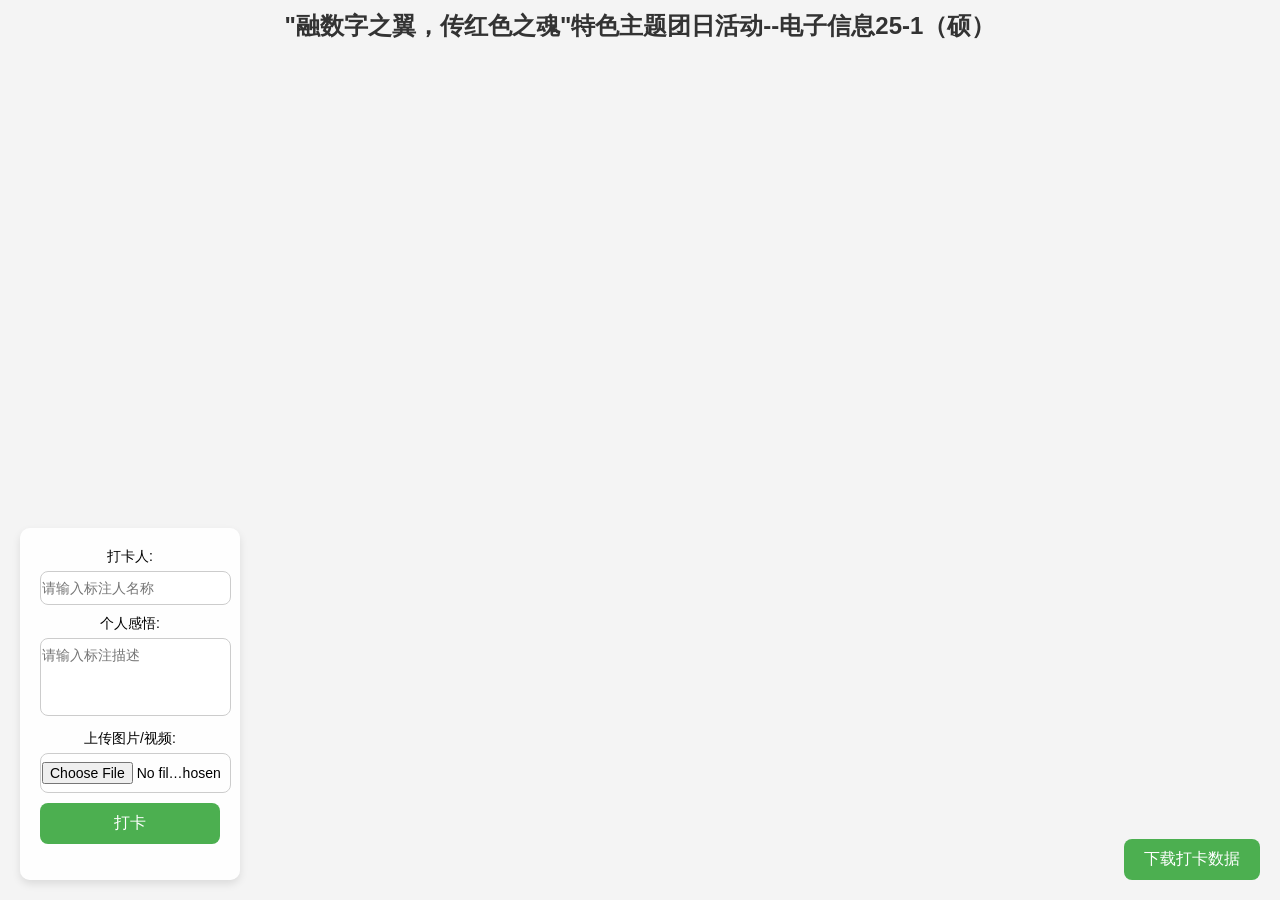
==== index.html @ 76b4589d "Add files via upload" ====
<!DOCTYPE html>
<html lang="en">
<head>
    <meta charset="UTF-8">
    <meta name="viewport" content="width=device-width, initial-scale=1.0">
    <title>"融数字之翼，传红色之魂"特色主题团日活动--电子信息25-1（硕）</title>
    <style>
        /* 页面样式 */
        body {
            font-family: 'Arial', sans-serif;
            margin: 0;
            padding: 0;
            background-color: #f4f4f4;
            text-align: center;
        }

        h1 {
            font-size: 24px;
            color: #333;
            margin-top: 10px;
            margin-bottom: 20px;
            font-weight: 600;
        }

        #container {
            width: 100%;
            height: 700px;
        }

        /* 固定位置的左下角输入框 */
        .input-container-fixed {
            position: fixed;
            left: 20px;
            bottom: 20px;
            background-color: rgba(255, 255, 255, 0.9);
            padding: 20px;
            border-radius: 10px;
            box-shadow: 0 4px 8px rgba(0, 0, 0, 0.1);
            width: 180px;
            max-width: 100%;
        }

        .input-container-fixed .input-row {
            margin-bottom: 5px; /* 缩小每个框之间的间距 */
        }

        .input-container-fixed label {
            display: block;
            font-size: 14px;
            margin-bottom: 5px;
        }

        .input-container-fixed input,
        .input-container-fixed textarea {
            width: 100%;
            padding: 8px;
            padding-left: 1px; /* 调整左边距 */
            margin-left: 0; /* 确保没有外边距 */
            font-size: 14px;
            margin-bottom: 5px; /* 减少底部空白 */
            border-radius: 8px;
            border: 1px solid #ccc;
        }

        .input-container-fixed textarea {
            height: 60px;
            resize: none;
        }

        .input-container-fixed button {
            padding: 10px;
            background-color: #4CAF50;
            color: white;
            border: none;
            font-size: 16px;
            border-radius: 8px;
            cursor: pointer;
            width: 100%;
        }

        .input-container-fixed button:hover {
            background-color: #45a049;
        }

        #message {
            color: green;
            font-weight: bold;
            margin-top: 10px;
        }

        /* 上传图片/视频的显示样式 */
        #uploadedMediaContainer {
            margin-top: 10px; /* 缩小上传框与下方元素的间距 */
            max-width: 100%;
        }

        #uploadedMediaContainer img,
        #uploadedMediaContainer video {
            width: 100%;
            max-height: 200px;
            object-fit: contain;
            margin: 10px 0;
        }

        /* 右下角的下载按钮 */
        .download-button-container {
            position: fixed;
            right: 20px;
            bottom: 20px;
        }

        .download-button-container button {
            padding: 10px 20px;
            background-color: #4CAF50;
            color: white;
            border: none;
            font-size: 16px;
            cursor: pointer;
            border-radius: 8px;
        }

        .download-button-container button:hover {
            background-color: #45a049;
        }

    </style>
    <script src="https://webapi.amap.com/maps?v=1.4.15&key=YOUR_AMAP_KEY"></script> <!-- 替换为你的高德API Key -->
</head>
<body>
    <h1>"融数字之翼，传红色之魂"特色主题团日活动--电子信息25-1（硕）</h1>
    <div id="container"></div>

    <!-- 固定在左下角的标注输入框 -->
    <div class="input-container-fixed">
        <div class="input-row">
            <label for="markerName">打卡人:</label>
            <input type="text" id="markerName" placeholder="请输入标注人名称" required>
        </div>

        <div class="input-row">
            <label for="markerDescription">个人感悟:</label>
            <textarea id="markerDescription" placeholder="请输入标注描述" required></textarea>
        </div>

        <div class="input-row">
            <label for="uploadMedia">上传图片/视频:</label>
            <input type="file" id="uploadMedia" accept="image/*,video/*" onchange="previewMedia()" />
        </div>

        <button onclick="addMarker()">打卡</button>
        <p id="message"></p>

        <!-- 显示上传的图片/视频 -->
        <div id="uploadedMediaContainer"></div>
    </div>

    <!-- 右下角下载标注数据按钮 -->
    <div class="download-button-container">
        <button onclick="downloadMarkers()">下载打卡数据</button>
    </div>

    <script src="map.js"></script>
    <script>
        // 预览上传的媒体文件
        function previewMedia() {
            const file = document.getElementById('uploadMedia').files[0];
            const container = document.getElementById('uploadedMediaContainer');
            container.innerHTML = '';  // 清除之前的媒体文件

            if (file) {
                const mediaElement = file.type.startsWith('image') ? document.createElement('img') : document.createElement('video');
                mediaElement.src = URL.createObjectURL(file);
                mediaElement.controls = true;
                container.appendChild(mediaElement);
            }
        }
    </script>
</body>
</html>
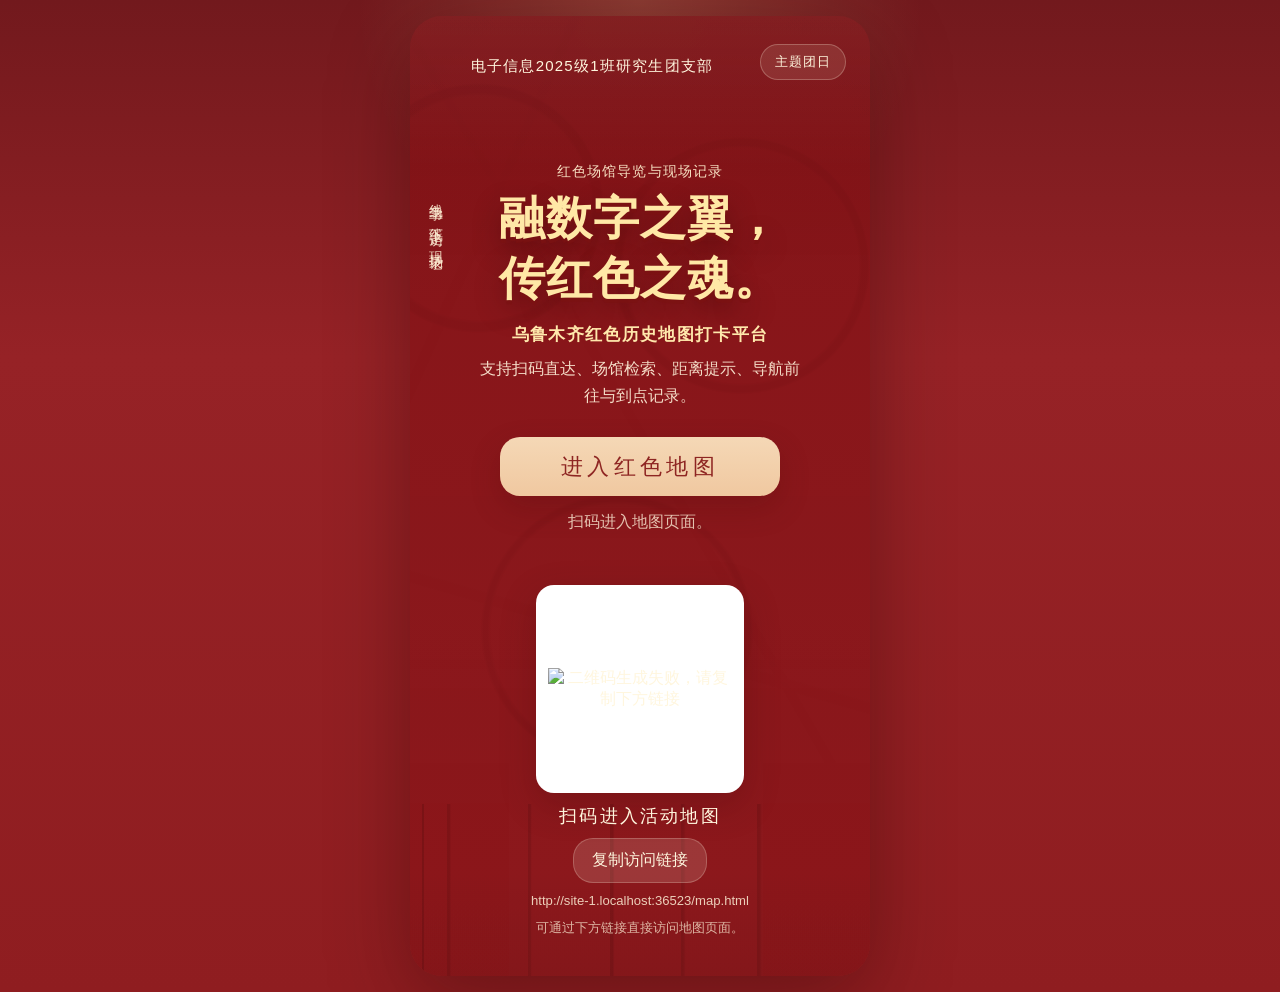
==== commit 3bd0a2d1: "Add files via upload" ====
--- a/index.html
+++ b/index.html
@@ -1,179 +1,108 @@
-<!DOCTYPE html>
-<html lang="en">
-<head>
-    <meta charset="UTF-8">
-    <meta name="viewport" content="width=device-width, initial-scale=1.0">
-    <title>"融数字之翼，传红色之魂"特色主题团日活动--电子信息25-1（硕）</title>
-    <style>
-        /* 页面样式 */
-        body {
-            font-family: 'Arial', sans-serif;
-            margin: 0;
-            padding: 0;
-            background-color: #f4f4f4;
-            text-align: center;
-        }
-
-        h1 {
-            font-size: 24px;
-            color: #333;
-            margin-top: 10px;
-            margin-bottom: 20px;
-            font-weight: 600;
-        }
-
-        #container {
-            width: 100%;
-            height: 700px;
-        }
-
-        /* 固定位置的左下角输入框 */
-        .input-container-fixed {
-            position: fixed;
-            left: 20px;
-            bottom: 20px;
-            background-color: rgba(255, 255, 255, 0.9);
-            padding: 20px;
-            border-radius: 10px;
-            box-shadow: 0 4px 8px rgba(0, 0, 0, 0.1);
-            width: 180px;
-            max-width: 100%;
-        }
-
-        .input-container-fixed .input-row {
-            margin-bottom: 5px; /* 缩小每个框之间的间距 */
-        }
-
-        .input-container-fixed label {
-            display: block;
-            font-size: 14px;
-            margin-bottom: 5px;
-        }
-
-        .input-container-fixed input,
-        .input-container-fixed textarea {
-            width: 100%;
-            padding: 8px;
-            padding-left: 1px; /* 调整左边距 */
-            margin-left: 0; /* 确保没有外边距 */
-            font-size: 14px;
-            margin-bottom: 5px; /* 减少底部空白 */
-            border-radius: 8px;
-            border: 1px solid #ccc;
-        }
-
-        .input-container-fixed textarea {
-            height: 60px;
-            resize: none;
-        }
-
-        .input-container-fixed button {
-            padding: 10px;
-            background-color: #4CAF50;
-            color: white;
-            border: none;
-            font-size: 16px;
-            border-radius: 8px;
-            cursor: pointer;
-            width: 100%;
-        }
-
-        .input-container-fixed button:hover {
-            background-color: #45a049;
-        }
-
-        #message {
-            color: green;
-            font-weight: bold;
-            margin-top: 10px;
-        }
-
-        /* 上传图片/视频的显示样式 */
-        #uploadedMediaContainer {
-            margin-top: 10px; /* 缩小上传框与下方元素的间距 */
-            max-width: 100%;
-        }
-
-        #uploadedMediaContainer img,
-        #uploadedMediaContainer video {
-            width: 100%;
-            max-height: 200px;
-            object-fit: contain;
-            margin: 10px 0;
-        }
-
-        /* 右下角的下载按钮 */
-        .download-button-container {
-            position: fixed;
-            right: 20px;
-            bottom: 20px;
-        }
-
-        .download-button-container button {
-            padding: 10px 20px;
-            background-color: #4CAF50;
-            color: white;
-            border: none;
-            font-size: 16px;
-            cursor: pointer;
-            border-radius: 8px;
-        }
-
-        .download-button-container button:hover {
-            background-color: #45a049;
-        }
-
-    </style>
-    <script src="https://webapi.amap.com/maps?v=1.4.15&key=YOUR_AMAP_KEY"></script> <!-- 替换为你的高德API Key -->
-</head>
-<body>
-    <h1>"融数字之翼，传红色之魂"特色主题团日活动--电子信息25-1（硕）</h1>
-    <div id="container"></div>
-
-    <!-- 固定在左下角的标注输入框 -->
-    <div class="input-container-fixed">
-        <div class="input-row">
-            <label for="markerName">打卡人:</label>
-            <input type="text" id="markerName" placeholder="请输入标注人名称" required>
-        </div>
-
-        <div class="input-row">
-            <label for="markerDescription">个人感悟:</label>
-            <textarea id="markerDescription" placeholder="请输入标注描述" required></textarea>
-        </div>
-
-        <div class="input-row">
-            <label for="uploadMedia">上传图片/视频:</label>
-            <input type="file" id="uploadMedia" accept="image/*,video/*" onchange="previewMedia()" />
-        </div>
-
-        <button onclick="addMarker()">打卡</button>
-        <p id="message"></p>
-
-        <!-- 显示上传的图片/视频 -->
-        <div id="uploadedMediaContainer"></div>
-    </div>
-
-    <!-- 右下角下载标注数据按钮 -->
-    <div class="download-button-container">
-        <button onclick="downloadMarkers()">下载打卡数据</button>
-    </div>
-
-    <script src="map.js"></script>
-    <script>
-        // 预览上传的媒体文件
-        function previewMedia() {
-            const file = document.getElementById('uploadMedia').files[0];
-            const container = document.getElementById('uploadedMediaContainer');
-            container.innerHTML = '';  // 清除之前的媒体文件
-
-            if (file) {
-                const mediaElement = file.type.startsWith('image') ? document.createElement('img') : document.createElement('video');
-                mediaElement.src = URL.createObjectURL(file);
-                mediaElement.controls = true;
-                container.appendChild(mediaElement);
-            }
-        }
-    </script>
-</body>
-</html>
+<!DOCTYPE html>
+<html lang="zh-CN">
+<head>
+    <meta charset="UTF-8">
+    <meta name="viewport" content="width=device-width, initial-scale=1.0, viewport-fit=cover">
+    <title>乌鲁木齐红色历史地图打卡平台</title>
+    <link rel="stylesheet" href="static/style.css">
+</head>
+<body class="cover-page">
+    <main class="poster-shell">
+        <div class="poster-map-lines" aria-hidden="true"></div>
+        <div class="poster-cityline" aria-hidden="true"></div>
+        <p class="poster-topline">电子信息2025级1班研究生团支部</p>
+        <p class="poster-side-copy">线上学习 · 线下走访 · 现场记录</p>
+        <div class="poster-badge">主题团日</div>
+
+        <section class="poster-hero">
+            <p class="poster-kicker">红色场馆导览与现场记录</p>
+            <h1 class="poster-title poster-title-slogan">
+                <span>融数字之翼，</span>
+                <span>传红色之魂。</span>
+            </h1>
+            <p class="poster-subtitle">
+                <span class="poster-subtitle-lead">乌鲁木齐红色历史地图打卡平台</span>
+                <span>支持扫码直达、场馆检索、距离提示、导航前往与到点记录。</span>
+            </p>
+            <a id="enterMapButton" class="poster-cta" href="map.html">进入红色地图</a>
+            <p id="posterDeployHint" class="poster-hint">扫码进入地图页面。</p>
+        </section>
+
+        <section class="qr-card">
+            <div class="qr-frame">
+                <img id="qrImage" alt="地图访问二维码">
+                <p id="qrPlaceholder" class="qr-placeholder" hidden>部署到公网地址后自动生成二维码</p>
+            </div>
+            <p class="qr-caption">扫码进入活动地图</p>
+            <button id="copyLinkButton" class="secondary-button" type="button">复制访问链接</button>
+            <p id="posterUrl" class="poster-url"></p>
+            <p class="qr-note">可通过下方链接直接访问地图页面。</p>
+        </section>
+    </main>
+
+    <script src="config.js?v=20260507-uploadmock"></script>
+    <script>
+        (function () {
+            const appConfig = window.RED_MAP_CONFIG || {};
+            const deployment = appConfig.deployment || {};
+            const qrApiTemplate = appConfig.qrApiTemplate || "https://api.qrserver.com/v1/create-qr-code/?size=280x280&data={url}";
+
+            const posterHint = document.getElementById("posterDeployHint");
+            const qrImage = document.getElementById("qrImage");
+            const qrPlaceholder = document.getElementById("qrPlaceholder");
+            const enterButton = document.getElementById("enterMapButton");
+            const posterUrl = document.getElementById("posterUrl");
+            const copyLinkButton = document.getElementById("copyLinkButton");
+            const qrCaption = document.querySelector(".qr-caption");
+            const qrNote = document.querySelector(".qr-note");
+
+            const baseUrl = deployment.forceBaseUrl
+                ? deployment.forceBaseUrl.replace(/\/+$/, "") + "/"
+                : new URL("./", window.location.href).toString();
+            const mapUrl = new URL("map.html", baseUrl).toString();
+            const isLocalPreview = window.location.protocol === "file:";
+            const canSharePublicUrl = Boolean(deployment.forceBaseUrl) || !isLocalPreview;
+
+            enterButton.href = canSharePublicUrl ? mapUrl : "map.html";
+
+            if (canSharePublicUrl) {
+                posterUrl.hidden = false;
+                posterUrl.textContent = mapUrl;
+                copyLinkButton.hidden = false;
+                qrImage.hidden = false;
+                qrPlaceholder.hidden = true;
+                qrImage.src = qrApiTemplate.replace("{url}", encodeURIComponent(mapUrl));
+                qrCaption.textContent = "扫码进入活动地图";
+                qrNote.textContent = "可通过下方链接直接访问地图页面。";
+                posterHint.textContent = "扫码进入地图页面。";
+            } else {
+                posterUrl.hidden = true;
+                posterUrl.textContent = "";
+                copyLinkButton.hidden = true;
+                qrImage.hidden = true;
+                qrImage.removeAttribute("src");
+                qrPlaceholder.hidden = false;
+                qrCaption.textContent = "部署后可扫码访问";
+                qrNote.textContent = "当前为本地预览，部署到公网地址后会自动生成访问链接。";
+                posterHint.textContent = "当前为本地预览，请部署后生成扫码链接。";
+            }
+
+            qrImage.addEventListener("error", function () {
+                qrImage.alt = "二维码生成失败，请复制下方链接";
+            });
+
+            copyLinkButton.addEventListener("click", async function () {
+                try {
+                    await navigator.clipboard.writeText(mapUrl);
+                    copyLinkButton.textContent = "链接已复制";
+                    window.setTimeout(function () {
+                        copyLinkButton.textContent = "复制访问链接";
+                    }, 2200);
+                } catch (error) {
+                    window.prompt("复制活动链接", mapUrl);
+                }
+            });
+        }());
+    </script>
+</body>
+</html>
--- a/static/style.css
+++ b/static/style.css
@@ -0,0 +1,1339 @@
+:root {
+    --red-950: #4f0d0d;
+    --red-900: #6b1214;
+    --red-800: #8e1d21;
+    --red-700: #b52a2f;
+    --red-500: #dd6a5f;
+    --gold-300: #f0c76f;
+    --gold-100: #fae8b2;
+    --paper: #fff6ef;
+    --ink: #281313;
+    --muted: #6f5252;
+    --line: rgba(255, 255, 255, 0.14);
+    --card-shadow: 0 18px 45px rgba(72, 19, 19, 0.22);
+    --surface-shadow: 0 28px 55px rgba(106, 24, 24, 0.16);
+    --app-max-width: 1460px;
+}
+
+* {
+    box-sizing: border-box;
+}
+
+html,
+body {
+    margin: 0;
+    min-height: 100%;
+}
+
+body {
+    font-family: "Microsoft YaHei", "PingFang SC", "Noto Sans SC", sans-serif;
+    color: var(--ink);
+    background: #f7efe8;
+}
+
+button,
+input,
+textarea {
+    font: inherit;
+}
+
+button {
+    cursor: pointer;
+}
+
+a {
+    color: inherit;
+    text-decoration: none;
+}
+
+.cover-page {
+    display: flex;
+    justify-content: center;
+    padding: 16px;
+    background:
+        radial-gradient(circle at top, rgba(255, 214, 149, 0.18), transparent 24%),
+        linear-gradient(180deg, #72191d 0%, #962226 36%, #8f1d20 100%);
+}
+
+.poster-shell {
+    position: relative;
+    width: min(100%, 460px);
+    min-height: calc(100vh - 32px);
+    padding: 38px 26px 30px;
+    overflow: hidden;
+    border-radius: 32px;
+    background:
+        linear-gradient(180deg, rgba(255, 255, 255, 0.05), transparent 16%),
+        linear-gradient(180deg, rgba(0, 0, 0, 0.08), transparent 30%),
+        linear-gradient(180deg, rgba(133, 20, 24, 0.96), rgba(141, 25, 29, 0.98));
+    box-shadow: 0 24px 80px rgba(39, 6, 7, 0.34);
+    color: #fff6de;
+}
+
+.poster-map-lines,
+.poster-map-lines::before,
+.poster-map-lines::after {
+    position: absolute;
+    inset: 0;
+    content: "";
+    background-repeat: no-repeat;
+    opacity: 0.16;
+}
+
+.poster-map-lines {
+    background-image:
+        radial-gradient(circle at 15% 20%, transparent 0 13%, rgba(70, 6, 6, 0.42) 13.4% 14.2%, transparent 14.5%),
+        radial-gradient(circle at 72% 26%, transparent 0 15%, rgba(70, 6, 6, 0.42) 15.4% 16.1%, transparent 16.4%),
+        radial-gradient(circle at 45% 64%, transparent 0 19%, rgba(70, 6, 6, 0.42) 19.5% 20.1%, transparent 20.5%);
+}
+
+.poster-map-lines::before {
+    background-image:
+        linear-gradient(114deg, transparent 0 18%, rgba(71, 13, 13, 0.42) 18.5% 19%, transparent 19.5% 100%),
+        linear-gradient(60deg, transparent 0 53%, rgba(71, 13, 13, 0.35) 53.3% 53.8%, transparent 54.2% 100%);
+}
+
+.poster-map-lines::after {
+    background-image:
+        linear-gradient(180deg, transparent 0 67%, rgba(85, 16, 16, 0.32) 67.3% 67.7%, transparent 68.1% 100%),
+        linear-gradient(16deg, transparent 0 36%, rgba(85, 16, 16, 0.26) 36.3% 36.7%, transparent 37.2% 100%);
+}
+
+.poster-cityline {
+    position: absolute;
+    right: -24px;
+    bottom: -8px;
+    left: -24px;
+    height: 180px;
+    background:
+        linear-gradient(0deg, rgba(52, 11, 11, 0.14), transparent 62%),
+        linear-gradient(90deg,
+            transparent 0 7%,
+            rgba(75, 11, 11, 0.34) 7% 7.4%,
+            transparent 7.5% 12%,
+            rgba(75, 11, 11, 0.28) 12% 12.5%,
+            transparent 12.8% 28%,
+            rgba(75, 11, 11, 0.28) 28% 28.4%,
+            transparent 28.7% 44%,
+            rgba(75, 11, 11, 0.32) 44% 44.6%,
+            transparent 45% 58%,
+            rgba(75, 11, 11, 0.28) 58% 58.5%,
+            transparent 59% 73%,
+            rgba(75, 11, 11, 0.3) 73% 73.5%,
+            transparent 74% 100%);
+    opacity: 0.75;
+}
+
+.poster-topline,
+.poster-side-copy,
+.poster-kicker,
+.poster-subtitle,
+.qr-caption,
+.qr-note,
+.poster-url {
+    position: relative;
+    z-index: 1;
+}
+
+.poster-topline {
+    margin: 0 96px 0 0;
+    max-width: none;
+    font-size: 0.94rem;
+    letter-spacing: 0.08em;
+    line-height: 1.6;
+    text-align: center;
+}
+
+.poster-side-copy {
+    position: absolute;
+    top: 176px;
+    left: 16px;
+    margin: 0;
+    writing-mode: vertical-rl;
+    font-size: 0.9rem;
+    letter-spacing: 0.12em;
+    color: rgba(255, 241, 213, 0.84);
+}
+
+.poster-badge {
+    position: absolute;
+    top: 28px;
+    right: 24px;
+    z-index: 1;
+    padding: 8px 14px;
+    border: 1px solid rgba(255, 247, 221, 0.25);
+    border-radius: 999px;
+    background: rgba(255, 243, 216, 0.1);
+    font-size: 0.82rem;
+    letter-spacing: 0.08em;
+}
+
+.poster-hero {
+    position: relative;
+    z-index: 1;
+    display: grid;
+    justify-items: center;
+    width: min(100%, 340px);
+    min-height: auto;
+    margin: 0 auto;
+    padding: 84px 0 20px;
+    text-align: center;
+}
+
+.poster-kicker {
+    margin: 0 0 14px;
+    font-size: 0.9rem;
+    color: rgba(255, 239, 206, 0.92);
+    letter-spacing: 0.08em;
+}
+
+.poster-title {
+    display: flex;
+    gap: 6px;
+    margin: 0;
+    align-items: flex-end;
+    color: #ffe8a6;
+    font-size: clamp(3.6rem, 14vw, 5.8rem);
+    line-height: 0.94;
+    text-shadow:
+        0 4px 0 rgba(123, 18, 18, 0.72),
+        0 12px 28px rgba(46, 5, 5, 0.4);
+}
+
+.poster-title-slogan {
+    flex-direction: column;
+    align-items: center;
+    gap: 12px;
+    font-size: clamp(2.2rem, 8.6vw, 2.85rem);
+    line-height: 1.05;
+    letter-spacing: 0.02em;
+}
+
+.poster-title-slogan span {
+    display: block;
+    white-space: nowrap;
+    text-align: center;
+}
+
+.poster-title span:last-child {
+    writing-mode: vertical-rl;
+    font-size: clamp(4.1rem, 15vw, 6.3rem);
+    letter-spacing: 0.08em;
+}
+
+.poster-title-slogan span:last-child {
+    writing-mode: horizontal-tb;
+    font-size: inherit;
+    letter-spacing: inherit;
+}
+
+.poster-subtitle {
+    max-width: 320px;
+    margin: 18px 0 28px;
+    color: rgba(255, 241, 217, 0.9);
+    display: grid;
+    gap: 8px;
+    line-height: 1.65;
+    text-align: center;
+}
+
+.poster-subtitle-lead {
+    color: #ffe8ac;
+    font-size: 1.04rem;
+    font-weight: 700;
+    letter-spacing: 0.08em;
+}
+
+.poster-cta,
+.secondary-button,
+.icon-chip,
+.ghost-link,
+.site-primary-button,
+.site-secondary-button,
+.upload-button,
+.sheet-toggle,
+.site-list-button {
+    border: none;
+    border-radius: 20px;
+    transition: transform 0.2s ease, box-shadow 0.2s ease, background 0.2s ease;
+}
+
+.poster-cta {
+    display: inline-flex;
+    align-items: center;
+    justify-content: center;
+    width: min(100%, 280px);
+    padding: 15px 22px;
+    background: linear-gradient(180deg, #f5d8b6, #f0c8a0);
+    color: #8e2522;
+    font-size: 1.35rem;
+    letter-spacing: 0.2em;
+    box-shadow: 0 12px 30px rgba(72, 7, 7, 0.22);
+}
+
+.poster-cta:hover,
+.secondary-button:hover,
+.icon-chip:hover,
+.ghost-link:hover,
+.site-primary-button:hover,
+.site-secondary-button:hover,
+.upload-button:hover,
+.sheet-toggle:hover,
+.site-list-button:hover {
+    transform: translateY(-1px);
+}
+
+.qr-card {
+    position: relative;
+    z-index: 1;
+    display: grid;
+    width: min(100%, 320px);
+    margin: 12px auto 0;
+    justify-items: center;
+    gap: 10px;
+    padding: 18px 0 8px;
+    text-align: center;
+}
+
+.qr-frame {
+    display: grid;
+    place-items: center;
+    align-content: center;
+    width: 208px;
+    height: 208px;
+    padding: 12px;
+    border-radius: 18px;
+    background: #fff;
+    box-shadow: 0 12px 36px rgba(55, 8, 9, 0.22);
+}
+
+.qr-frame img {
+    width: 100%;
+    height: 100%;
+    object-fit: cover;
+}
+
+.qr-placeholder {
+    margin: 0;
+    padding: 0 18px;
+    color: var(--red-900);
+    font-size: 1rem;
+    line-height: 1.7;
+    text-align: center;
+}
+
+.qr-caption {
+    margin: 0;
+    font-size: 1.15rem;
+    letter-spacing: 0.12em;
+}
+
+.secondary-button {
+    padding: 11px 18px;
+    background: rgba(255, 244, 224, 0.14);
+    color: #fff7df;
+    border: 1px solid rgba(255, 246, 226, 0.22);
+}
+
+.poster-url {
+    max-width: 100%;
+    margin: 0;
+    font-size: 0.82rem;
+    word-break: break-all;
+    color: rgba(255, 242, 216, 0.84);
+    text-align: center;
+}
+
+.qr-note {
+    margin: 0;
+    color: rgba(255, 242, 216, 0.72);
+    font-size: 0.82rem;
+    text-align: center;
+    line-height: 1.5;
+}
+
+.poster-hint {
+    max-width: 320px;
+    margin: 14px auto 0;
+    color: rgba(255, 241, 217, 0.78);
+    line-height: 1.55;
+    text-align: center;
+}
+
+.map-page {
+    display: flex;
+    justify-content: center;
+    padding: 16px;
+    background:
+        linear-gradient(180deg, #f7ede6 0%, #f4e6dc 28%, #f3ede8 100%);
+}
+
+.app-shell {
+    width: min(100%, var(--app-max-width));
+    min-height: calc(100vh - 32px);
+    display: grid;
+    grid-template-columns: minmax(340px, 420px) minmax(0, 1fr);
+    grid-template-rows: auto auto minmax(0, 1fr);
+    grid-template-areas:
+        "header map"
+        "search map"
+        "sheet map";
+    gap: 12px;
+    align-items: stretch;
+}
+
+.app-header,
+.search-strip,
+.sheet {
+    background: rgba(255, 252, 248, 0.92);
+    backdrop-filter: blur(14px);
+    box-shadow: var(--surface-shadow);
+}
+
+.app-header {
+    grid-area: header;
+    display: grid;
+    grid-template-columns: auto 1fr auto;
+    gap: 12px;
+    align-items: center;
+    padding: 14px 16px;
+    border-radius: 24px;
+}
+
+.ghost-link,
+.icon-chip {
+    padding: 10px 14px;
+    background: #fff3e8;
+    color: var(--red-800);
+    font-size: 0.92rem;
+    box-shadow: inset 0 0 0 1px rgba(181, 42, 47, 0.08);
+}
+
+.header-copy h1,
+.header-copy p {
+    margin: 0;
+}
+
+.header-kicker {
+    color: var(--red-700);
+    font-size: 0.8rem;
+    letter-spacing: 0.08em;
+}
+
+.header-copy h1 {
+    margin-top: 4px;
+    font-size: 1.32rem;
+}
+
+.header-copy p:last-child {
+    margin-top: 4px;
+    color: var(--muted);
+    font-size: 0.84rem;
+}
+
+.search-strip {
+    grid-area: search;
+    display: grid;
+    gap: 10px;
+    padding: 14px 16px;
+    border-radius: 24px;
+}
+
+.search-field {
+    display: grid;
+    gap: 8px;
+}
+
+.search-field span {
+    color: var(--red-700);
+    font-size: 0.88rem;
+}
+
+.search-field input,
+.upload-field input,
+.upload-field textarea {
+    width: 100%;
+    padding: 13px 14px;
+    border: 1px solid rgba(181, 42, 47, 0.12);
+    border-radius: 16px;
+    background: #fff;
+    color: var(--ink);
+}
+
+.search-field input:focus,
+.upload-field input:focus,
+.upload-field textarea:focus {
+    outline: 2px solid rgba(181, 42, 47, 0.14);
+    border-color: rgba(181, 42, 47, 0.2);
+}
+
+.search-meta {
+    display: flex;
+    justify-content: space-between;
+    gap: 12px;
+    flex-wrap: wrap;
+}
+
+.search-meta p {
+    margin: 0;
+    color: var(--muted);
+    font-size: 0.84rem;
+}
+
+.map-stage {
+    grid-area: map;
+    position: relative;
+    min-height: calc(100vh - 32px);
+    padding: 8px;
+    border-radius: 28px;
+    background: linear-gradient(180deg, rgba(255, 244, 236, 0.95), rgba(255, 247, 243, 0.9));
+    box-shadow: var(--surface-shadow);
+}
+
+.real-map,
+.map-fallback {
+    height: 100%;
+    min-height: calc(100vh - 48px);
+    border-radius: 22px;
+}
+
+.real-map {
+    overflow: hidden;
+    background: #f3ece6;
+}
+
+.real-map.is-hidden,
+.map-fallback.is-hidden {
+    display: none;
+}
+
+.map-fallback {
+    position: relative;
+    overflow: hidden;
+    background:
+        radial-gradient(circle at 20% 15%, rgba(229, 239, 204, 0.96), transparent 22%),
+        radial-gradient(circle at 72% 76%, rgba(244, 219, 218, 0.94), transparent 28%),
+        radial-gradient(circle at 72% 26%, rgba(244, 228, 211, 0.9), transparent 20%),
+        linear-gradient(180deg, #e9f1dd, #f8eee7);
+}
+
+.map-controls {
+    position: absolute;
+    z-index: 4;
+    left: 18px;
+    bottom: 18px;
+    display: grid;
+    gap: 8px;
+}
+
+.map-controls button {
+    width: 46px;
+    height: 46px;
+    border: none;
+    border-radius: 16px;
+    background: rgba(255, 255, 255, 0.95);
+    color: var(--red-800);
+    font-size: 1.25rem;
+    box-shadow: 0 10px 24px rgba(96, 33, 33, 0.16);
+}
+
+.map-viewport {
+    position: relative;
+    overflow: auto;
+    height: min(62vh, 760px);
+    border-radius: 22px;
+    background:
+        radial-gradient(circle at 20% 15%, rgba(229, 239, 204, 0.96), transparent 22%),
+        radial-gradient(circle at 72% 76%, rgba(244, 219, 218, 0.94), transparent 28%),
+        radial-gradient(circle at 72% 26%, rgba(244, 228, 211, 0.9), transparent 20%),
+        linear-gradient(180deg, #e9f1dd, #f8eee7);
+    scroll-behavior: smooth;
+    scrollbar-width: none;
+}
+
+.map-viewport::-webkit-scrollbar {
+    display: none;
+}
+
+.map-surface {
+    position: relative;
+    width: var(--map-base-width);
+    height: var(--map-base-height);
+    overflow: hidden;
+}
+
+.map-title-panel {
+    position: absolute;
+    top: 56px;
+    left: 62px;
+    z-index: 1;
+    display: grid;
+    gap: 4px;
+    width: 220px;
+    padding: 18px 20px;
+    border-radius: 24px;
+    background: linear-gradient(180deg, rgba(139, 30, 31, 0.94), rgba(184, 48, 49, 0.88));
+    color: #fff7df;
+    box-shadow: 0 20px 36px rgba(91, 14, 14, 0.18);
+}
+
+.map-title-panel p,
+.map-title-panel h2,
+.map-title-panel span {
+    margin: 0;
+}
+
+.map-title-panel p {
+    font-size: 0.92rem;
+    letter-spacing: 0.08em;
+}
+
+.map-title-panel h2 {
+    font-size: 2.2rem;
+}
+
+.map-title-panel span {
+    font-size: 0.9rem;
+    color: rgba(255, 242, 206, 0.82);
+}
+
+.map-road,
+.map-river,
+.map-mountain {
+    position: absolute;
+    pointer-events: none;
+}
+
+.map-road {
+    border-radius: 999px;
+    background: linear-gradient(90deg, #edc779, #f4d590, #edc779);
+    opacity: 0.85;
+    box-shadow: inset 0 0 0 1px rgba(255, 255, 255, 0.24);
+}
+
+.map-road-a {
+    top: 18%;
+    left: 3%;
+    width: 94%;
+    height: 18px;
+    transform: rotate(11deg);
+}
+
+.map-road-b {
+    top: 38%;
+    left: 12%;
+    width: 72%;
+    height: 16px;
+    transform: rotate(-18deg);
+}
+
+.map-road-c {
+    top: 56%;
+    left: 22%;
+    width: 66%;
+    height: 16px;
+    transform: rotate(7deg);
+}
+
+.map-road-d {
+    top: 10%;
+    left: 58%;
+    width: 16px;
+    height: 80%;
+}
+
+.real-marker {
+    display: grid;
+    justify-items: center;
+    gap: 6px;
+    transform: translate(-50%, -100%);
+}
+
+.real-marker-pin {
+    width: 20px;
+    height: 20px;
+    border-radius: 50% 50% 50% 0;
+    transform: rotate(-45deg);
+    box-shadow: 0 10px 16px rgba(112, 24, 24, 0.25);
+}
+
+.real-marker.is-featured .real-marker-pin {
+    background: linear-gradient(180deg, #b91d25, #e45657);
+}
+
+.real-marker.is-live .real-marker-pin {
+    background: linear-gradient(180deg, #d18b17, #f1b546);
+}
+
+.real-marker.is-active .real-marker-pin {
+    width: 24px;
+    height: 24px;
+}
+
+.real-marker-label {
+    padding: 4px 8px;
+    border-radius: 999px;
+    background: rgba(255, 255, 255, 0.94);
+    color: #7f1d1d;
+    font-size: 12px;
+    font-weight: 700;
+    white-space: nowrap;
+    box-shadow: 0 10px 18px rgba(106, 24, 24, 0.12);
+}
+
+.user-location-dot {
+    width: 18px;
+    height: 18px;
+    border-radius: 50%;
+    background: #2f8cff;
+    box-shadow: 0 0 0 8px rgba(47, 140, 255, 0.18);
+}
+
+.map-river {
+    border-radius: 999px;
+    background: linear-gradient(180deg, rgba(129, 189, 227, 0.3), rgba(168, 216, 237, 0.18));
+}
+
+.map-river-a {
+    top: 0;
+    left: -20px;
+    width: 66px;
+    height: 100%;
+}
+
+.map-river-b {
+    top: 73%;
+    left: 0;
+    width: 100%;
+    height: 42px;
+}
+
+.map-mountain {
+    width: 140px;
+    height: 78px;
+    border-radius: 44% 56% 18% 20% / 70% 72% 28% 30%;
+    background:
+        linear-gradient(180deg, rgba(111, 155, 101, 0.82), rgba(81, 134, 83, 0.92)),
+        radial-gradient(circle at 35% 20%, rgba(255, 255, 255, 0.72), transparent 28%);
+    opacity: 0.9;
+    filter: saturate(0.85);
+}
+
+.map-mountain::before,
+.map-mountain::after {
+    position: absolute;
+    bottom: 14px;
+    content: "";
+    width: 70px;
+    height: 34px;
+    border-radius: 55% 45% 18% 18%;
+    background: rgba(78, 120, 71, 0.92);
+}
+
+.map-mountain::before {
+    left: 6px;
+}
+
+.map-mountain::after {
+    right: 12px;
+}
+
+.map-mountain-a {
+    top: 11%;
+    left: 74%;
+}
+
+.map-mountain-b {
+    top: 22%;
+    left: 8%;
+}
+
+.map-mountain-c {
+    top: 69%;
+    left: 66%;
+}
+
+.map-mountain-d {
+    top: 82%;
+    left: 18%;
+}
+
+.marker-layer {
+    position: absolute;
+    inset: 0;
+    z-index: 2;
+}
+
+.site-marker {
+    position: absolute;
+    display: grid;
+    justify-items: center;
+    gap: 6px;
+    transform: translate(-50%, -100%);
+}
+
+.site-marker button {
+    width: 52px;
+    height: 52px;
+    border: none;
+    border-radius: 26px 26px 26px 6px;
+    background: linear-gradient(180deg, #b61c25, #dc3a3b);
+    box-shadow: 0 10px 22px rgba(149, 31, 33, 0.24);
+    position: relative;
+}
+
+.site-marker button::before {
+    position: absolute;
+    inset: 8px;
+    display: grid;
+    place-items: center;
+    content: "";
+    border-radius: 50%;
+    background:
+        radial-gradient(circle at 50% 48%, #fff 0 16px, transparent 16.5px),
+        linear-gradient(180deg, transparent 0 44%, #c22c2f 44% 52%, transparent 52% 100%);
+}
+
+.site-marker button::after {
+    position: absolute;
+    inset: 18px;
+    content: "";
+    border-radius: 4px 4px 2px 2px;
+    border: 2px solid #c22c2f;
+    border-top-width: 8px;
+}
+
+.site-marker span {
+    max-width: 120px;
+    color: #942528;
+    font-weight: 700;
+    font-size: 0.88rem;
+    line-height: 1.15;
+    text-align: center;
+    text-shadow: 0 1px 0 rgba(255, 255, 255, 0.56);
+}
+
+.site-marker.is-active button {
+    background: linear-gradient(180deg, #d93637, #ff7573);
+    transform: scale(1.08);
+}
+
+.site-marker.is-near button {
+    box-shadow: 0 0 0 12px rgba(221, 106, 95, 0.12), 0 10px 22px rgba(149, 31, 33, 0.24);
+}
+
+.site-card {
+    position: absolute;
+    right: 18px;
+    top: 18px;
+    z-index: 5;
+    width: min(380px, calc(100% - 36px));
+    max-height: calc(100% - 36px);
+    overflow: auto;
+    border-radius: 24px;
+    background: rgba(255, 252, 248, 0.97);
+    box-shadow: var(--card-shadow);
+}
+
+.site-card.is-hidden,
+.status-toast.is-hidden {
+    display: none;
+}
+
+.site-card-visual {
+    position: relative;
+    padding: 22px 22px 18px;
+    color: #fff8e8;
+    background: linear-gradient(135deg, var(--site-accent-start), var(--site-accent-end));
+}
+
+.site-card-visual::after {
+    position: absolute;
+    right: -32px;
+    bottom: -36px;
+    width: 140px;
+    height: 140px;
+    content: "";
+    border-radius: 50%;
+    background: rgba(255, 255, 255, 0.12);
+}
+
+.site-tagline,
+.site-card-visual h3,
+.site-card-visual p {
+    position: relative;
+    z-index: 1;
+    margin: 0;
+}
+
+.site-tagline {
+    display: inline-flex;
+    padding: 6px 10px;
+    border-radius: 999px;
+    background: rgba(255, 255, 255, 0.14);
+    font-size: 0.78rem;
+    letter-spacing: 0.08em;
+}
+
+.site-card-visual h3 {
+    margin-top: 12px;
+    font-size: 1.42rem;
+}
+
+.site-card-visual p {
+    margin-top: 8px;
+    color: rgba(255, 248, 232, 0.88);
+    line-height: 1.5;
+}
+
+.site-card-body {
+    display: grid;
+    gap: 14px;
+    padding: 18px;
+}
+
+.site-meta-grid {
+    display: grid;
+    grid-template-columns: repeat(2, minmax(0, 1fr));
+    gap: 10px;
+}
+
+.site-meta-item {
+    padding: 12px;
+    border-radius: 16px;
+    background: #fff5ee;
+}
+
+.site-meta-item small,
+.site-meta-item strong {
+    display: block;
+}
+
+.site-meta-item small {
+    color: var(--muted);
+    font-size: 0.78rem;
+}
+
+.site-meta-item strong {
+    margin-top: 5px;
+    font-size: 0.95rem;
+}
+
+.site-description {
+    margin: 0;
+    color: var(--ink);
+    line-height: 1.65;
+}
+
+.site-actions {
+    display: flex;
+    gap: 10px;
+}
+
+.site-primary-button,
+.site-secondary-button,
+.upload-button {
+    flex: 1;
+    padding: 12px 14px;
+}
+
+.site-primary-button,
+.upload-button {
+    background: linear-gradient(180deg, #b73030, #d85550);
+    color: #fff;
+}
+
+.site-secondary-button {
+    background: #fff3e7;
+    color: var(--red-800);
+}
+
+.upload-button:disabled {
+    cursor: not-allowed;
+    background: #dcbdb8;
+    color: rgba(255, 255, 255, 0.82);
+    transform: none;
+}
+
+.upload-panel {
+    display: grid;
+    gap: 12px;
+    padding: 14px;
+    border-radius: 18px;
+    background: #fff7f0;
+}
+
+.upload-panel.is-disabled {
+    background: #f9f0eb;
+}
+
+.upload-panel summary {
+    font-weight: 700;
+    color: var(--red-800);
+    cursor: pointer;
+}
+
+.upload-panel summary::marker,
+.upload-panel summary::-webkit-details-marker {
+    display: none;
+}
+
+.upload-panel summary::after {
+    content: "展开";
+    float: right;
+    color: var(--muted);
+    font-weight: 400;
+}
+
+.upload-panel[open] summary::after {
+    content: "收起";
+}
+
+.upload-copy {
+    margin: 0;
+    color: var(--muted);
+    font-size: 0.84rem;
+    line-height: 1.6;
+}
+
+.upload-fields {
+    display: grid;
+    gap: 10px;
+}
+
+.upload-field {
+    display: grid;
+    gap: 6px;
+}
+
+.upload-field label {
+    color: var(--muted);
+    font-size: 0.84rem;
+}
+
+.upload-field textarea {
+    min-height: 84px;
+    resize: vertical;
+}
+
+.upload-field input:disabled,
+.upload-field textarea:disabled {
+    background: #f2ebe7;
+    color: #9a8181;
+    cursor: not-allowed;
+}
+
+.upload-preview {
+    display: none;
+    border-radius: 18px;
+    overflow: hidden;
+    background: #fff;
+}
+
+.upload-preview img {
+    display: block;
+    width: 100%;
+    height: 180px;
+    object-fit: cover;
+}
+
+.recent-checkins {
+    display: grid;
+    gap: 10px;
+}
+
+.recent-checkins h4 {
+    margin: 0;
+    font-size: 1rem;
+}
+
+.checkin-list {
+    display: grid;
+    gap: 10px;
+}
+
+.checkin-item {
+    display: grid;
+    gap: 8px;
+    padding: 12px;
+    border-radius: 16px;
+    background: #fff8f3;
+}
+
+.checkin-item p,
+.checkin-item strong,
+.checkin-item small {
+    margin: 0;
+}
+
+.checkin-item small {
+    color: var(--muted);
+}
+
+.checkin-photo {
+    width: 100%;
+    border-radius: 12px;
+    object-fit: cover;
+}
+
+.empty-tip {
+    margin: 0;
+    color: var(--muted);
+    font-size: 0.88rem;
+}
+
+.status-toast {
+    position: absolute;
+    left: 50%;
+    bottom: 20px;
+    z-index: 6;
+    transform: translateX(-50%);
+    min-width: 180px;
+    max-width: calc(100% - 36px);
+    padding: 12px 16px;
+    border-radius: 16px;
+    background: rgba(52, 18, 18, 0.92);
+    color: #fff4e0;
+    text-align: center;
+    box-shadow: 0 16px 30px rgba(0, 0, 0, 0.18);
+}
+
+.sheet {
+    grid-area: sheet;
+    display: grid;
+    gap: 0;
+    border-radius: 28px;
+    overflow: hidden;
+    min-height: 0;
+}
+
+.sheet-toggle {
+    display: flex;
+    justify-content: space-between;
+    align-items: center;
+    padding: 16px 18px;
+    background: #fff;
+    color: var(--ink);
+    font-size: 1.08rem;
+}
+
+.sheet-toggle strong {
+    color: var(--red-700);
+    font-size: 0.92rem;
+}
+
+.sheet-body {
+    display: grid;
+    gap: 14px;
+    padding: 0 18px 18px;
+    background: #fff;
+    min-height: 0;
+}
+
+.sheet:not(.is-open) .sheet-body {
+    display: none;
+}
+
+.district-tabs {
+    display: flex;
+    gap: 10px;
+    overflow: auto;
+    padding-top: 4px;
+    scrollbar-width: none;
+}
+
+.district-tabs::-webkit-scrollbar {
+    display: none;
+}
+
+.district-chip {
+    flex: 0 0 auto;
+    padding: 10px 14px;
+    border: 1px solid rgba(181, 42, 47, 0.12);
+    border-radius: 999px;
+    background: #fff8f2;
+    color: var(--red-800);
+}
+
+.district-chip.is-active {
+    background: linear-gradient(180deg, #be3434, #da5b58);
+    color: #fff;
+    border-color: transparent;
+}
+
+.site-list {
+    display: grid;
+    gap: 10px;
+    align-content: start;
+    overflow: auto;
+    max-height: min(48vh, 540px);
+    padding-right: 2px;
+}
+
+.site-list-button {
+    width: 100%;
+    padding: 14px 16px;
+    background: #fff8f2;
+    box-shadow: inset 0 0 0 1px rgba(181, 42, 47, 0.08);
+    text-align: left;
+}
+
+.site-list-button strong,
+.site-list-button small {
+    display: block;
+}
+
+.site-list-button strong {
+    color: var(--ink);
+    font-size: 1rem;
+}
+
+.site-list-button small {
+    margin-top: 6px;
+    color: var(--muted);
+}
+
+.site-list-button.is-active {
+    background: linear-gradient(180deg, rgba(191, 52, 52, 0.1), rgba(221, 106, 95, 0.14));
+    box-shadow: inset 0 0 0 1px rgba(181, 42, 47, 0.16);
+}
+
+.site-list-button.is-near strong::after {
+    content: " · 附近";
+    color: var(--red-700);
+}
+
+@media (max-width: 1100px) {
+    .map-page {
+        padding: 12px;
+    }
+
+    .app-shell {
+        width: min(100%, 520px);
+        min-height: calc(100vh - 24px);
+        grid-template-columns: 1fr;
+        grid-template-rows: auto auto auto auto;
+        grid-template-areas:
+            "header"
+            "search"
+            "map"
+            "sheet";
+    }
+
+    .map-stage {
+        min-height: 52vh;
+    }
+
+    .real-map,
+    .map-fallback {
+        min-height: min(62vh, 760px);
+    }
+
+    .site-card {
+        width: min(360px, calc(100% - 36px));
+    }
+}
+
+@media (max-width: 720px) {
+    .poster-shell {
+        padding-inline: 22px;
+        border-radius: 28px;
+    }
+
+    .poster-topline {
+        margin-right: 86px;
+        font-size: 0.9rem;
+    }
+
+    .poster-side-copy {
+        left: 8px;
+        top: 164px;
+        font-size: 0.84rem;
+    }
+
+    .poster-hero {
+        width: min(100%, 310px);
+        padding-top: 76px;
+    }
+
+    .qr-card {
+        width: min(100%, 300px);
+    }
+
+    .map-stage {
+        min-height: 48vh;
+    }
+
+    .real-map,
+    .map-fallback {
+        min-height: 54vh;
+    }
+
+    .site-card {
+        left: 18px;
+        right: 18px;
+        width: auto;
+    }
+}
+
+@media (max-width: 480px) {
+    .cover-page,
+    .map-page {
+        padding: 0;
+    }
+
+    .poster-shell,
+    .app-shell {
+        width: 100%;
+        min-height: 100vh;
+        border-radius: 0;
+    }
+
+    .poster-shell {
+        padding-top: 34px;
+        padding-bottom: 24px;
+    }
+
+    .poster-topline {
+        margin-right: 82px;
+    }
+
+    .poster-title {
+        font-size: 4rem;
+    }
+
+    .poster-title span:last-child {
+        font-size: 4.7rem;
+    }
+
+    .poster-title-slogan {
+        font-size: 2.28rem;
+    }
+
+    .poster-hero {
+        width: min(100%, 292px);
+        padding-top: 70px;
+    }
+
+    .poster-title-slogan span:last-child {
+        font-size: inherit;
+    }
+
+    .app-shell {
+        padding: 12px;
+    }
+
+    .site-actions {
+        flex-direction: column;
+    }
+
+    .site-card {
+        top: auto;
+        bottom: 18px;
+        max-height: min(60vh, 560px);
+    }
+
+    .site-list {
+        max-height: none;
+    }
+}
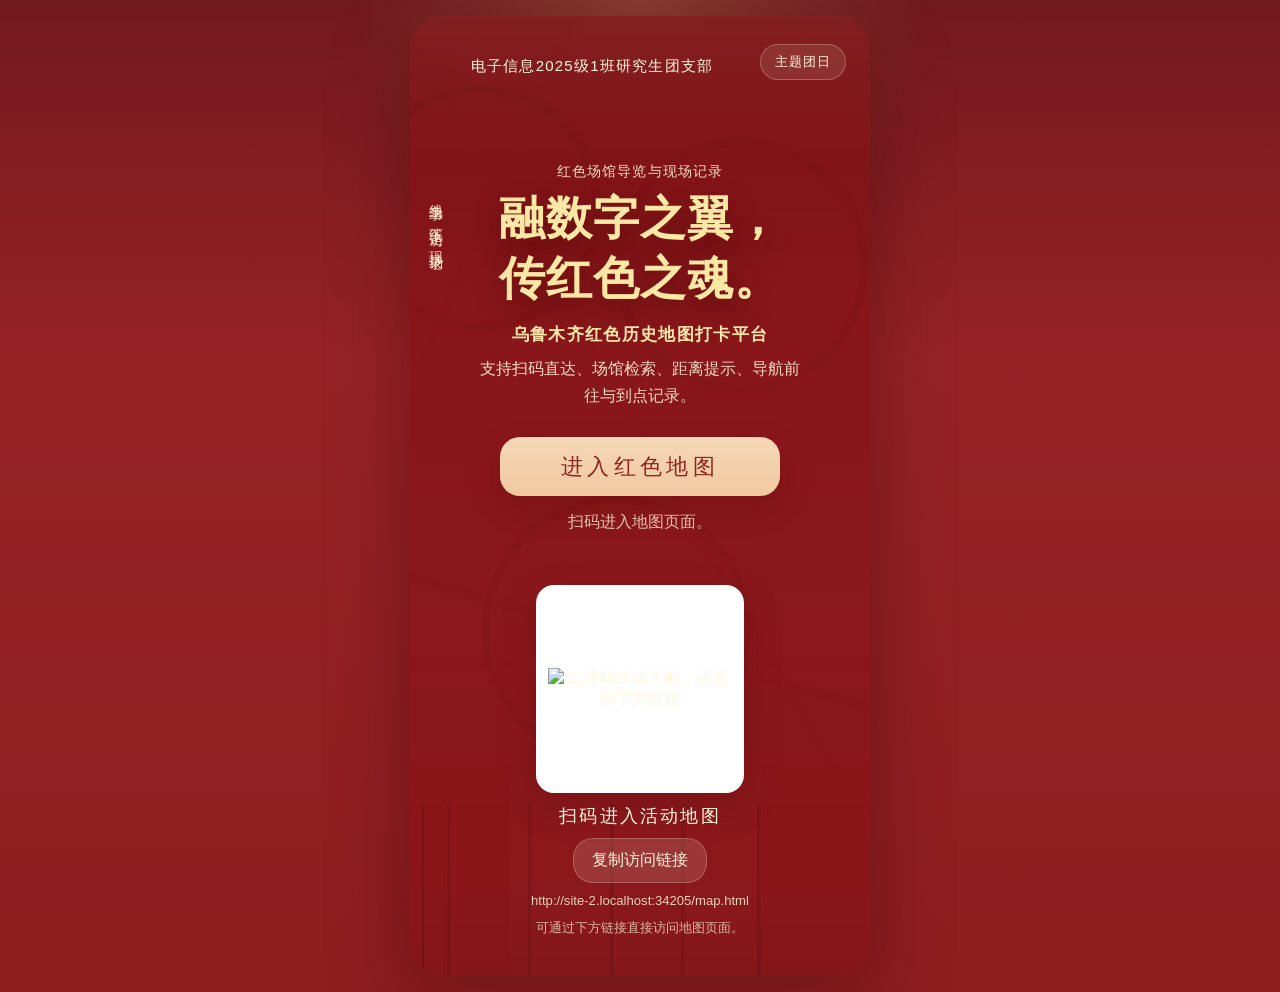
==== commit ccad421d: "Add files via upload" ====
--- a/index.html
+++ b/index.html
@@ -40,7 +40,7 @@
         </section>
     </main>
 
-    <script src="config.js?v=20260507-uploadmock"></script>
+    <script src="config.js?v=20260519-savedupload"></script>
     <script>
         (function () {
             const appConfig = window.RED_MAP_CONFIG || {};
--- a/static/style.css
+++ b/static/style.css
@@ -511,10 +511,95 @@
     position: relative;
     overflow: hidden;
     background:
-        radial-gradient(circle at 20% 15%, rgba(229, 239, 204, 0.96), transparent 22%),
-        radial-gradient(circle at 72% 76%, rgba(244, 219, 218, 0.94), transparent 28%),
-        radial-gradient(circle at 72% 26%, rgba(244, 228, 211, 0.9), transparent 20%),
-        linear-gradient(180deg, #e9f1dd, #f8eee7);
+        radial-gradient(circle at 18% 18%, rgba(255, 214, 168, 0.16), transparent 22%),
+        radial-gradient(circle at 78% 74%, rgba(255, 154, 132, 0.18), transparent 30%),
+        radial-gradient(circle at 78% 24%, rgba(255, 234, 182, 0.12), transparent 22%),
+        linear-gradient(180deg, #6d1217, #8c171d 38%, #a11d22 72%, #7f151a 100%);
+}
+
+.map-fallback::before,
+.map-fallback::after {
+    position: absolute;
+    inset: 0;
+    content: "";
+    pointer-events: none;
+}
+
+.map-fallback::before {
+    background:
+        linear-gradient(135deg, rgba(255, 255, 255, 0.07), transparent 28%),
+        linear-gradient(180deg, rgba(255, 255, 255, 0.04), transparent 34%);
+}
+
+.map-fallback::after {
+    background:
+        radial-gradient(circle at center, transparent 0 48%, rgba(66, 5, 8, 0.16) 48.5% 49.5%, transparent 50%),
+        radial-gradient(circle at center, transparent 0 72%, rgba(66, 5, 8, 0.12) 72.5% 73.5%, transparent 74%);
+    opacity: 0.92;
+}
+
+.map-fallback-grid,
+.map-fallback-glow,
+.map-fallback-orbit,
+.map-fallback-node,
+.map-fallback-tag {
+    position: absolute;
+    pointer-events: none;
+}
+
+.map-fallback-grid {
+    inset: 0;
+    background-image:
+        linear-gradient(rgba(255, 233, 194, 0.08) 1px, transparent 1px),
+        linear-gradient(90deg, rgba(255, 233, 194, 0.08) 1px, transparent 1px);
+    background-size: 38px 38px;
+    mask-image: linear-gradient(180deg, rgba(0, 0, 0, 0.95), rgba(0, 0, 0, 0.35));
+    animation: mapGridShift 14s linear infinite;
+}
+
+.map-fallback-glow {
+    border-radius: 50%;
+    filter: blur(8px);
+    opacity: 0.55;
+    animation: mapGlowPulse 6s ease-in-out infinite;
+}
+
+.map-fallback-glow-a {
+    top: 10%;
+    left: 12%;
+    width: 220px;
+    height: 220px;
+    background: radial-gradient(circle, rgba(255, 209, 127, 0.34), transparent 68%);
+}
+
+.map-fallback-glow-b {
+    right: 8%;
+    bottom: 9%;
+    width: 260px;
+    height: 260px;
+    background: radial-gradient(circle, rgba(255, 120, 104, 0.28), transparent 70%);
+    animation-delay: -2.6s;
+}
+
+.map-fallback-orbit {
+    border: 1px solid rgba(255, 214, 164, 0.12);
+    border-radius: 50%;
+    animation: mapOrbitPulse 5.6s ease-in-out infinite;
+}
+
+.map-fallback-orbit-a {
+    top: 14%;
+    left: 14%;
+    width: 210px;
+    height: 210px;
+}
+
+.map-fallback-orbit-b {
+    right: 7%;
+    top: 26%;
+    width: 270px;
+    height: 270px;
+    animation-delay: -2.2s;
 }
 
 .map-controls {
@@ -606,40 +691,42 @@
 
 .map-road {
     border-radius: 999px;
-    background: linear-gradient(90deg, #edc779, #f4d590, #edc779);
-    opacity: 0.85;
-    box-shadow: inset 0 0 0 1px rgba(255, 255, 255, 0.24);
+    background: linear-gradient(90deg, rgba(255, 204, 116, 0.92), rgba(255, 229, 154, 0.98), rgba(255, 204, 116, 0.92));
+    opacity: 0.96;
+    box-shadow:
+        inset 0 0 0 1px rgba(255, 245, 221, 0.22),
+        0 0 18px rgba(255, 198, 110, 0.14);
 }
 
 .map-road-a {
     top: 18%;
-    left: 3%;
-    width: 94%;
-    height: 18px;
-    transform: rotate(11deg);
+    left: 2%;
+    width: 96%;
+    height: 16px;
+    transform: rotate(9deg);
 }
 
 .map-road-b {
-    top: 38%;
-    left: 12%;
+    top: 36%;
+    left: 16%;
     width: 72%;
-    height: 16px;
-    transform: rotate(-18deg);
+    height: 14px;
+    transform: rotate(-22deg);
 }
 
 .map-road-c {
-    top: 56%;
-    left: 22%;
-    width: 66%;
-    height: 16px;
-    transform: rotate(7deg);
+    top: 58%;
+    left: 24%;
+    width: 62%;
+    height: 14px;
+    transform: rotate(8deg);
 }
 
 .map-road-d {
-    top: 10%;
+    top: 12%;
     left: 58%;
-    width: 16px;
-    height: 80%;
+    width: 14px;
+    height: 76%;
 }
 
 .real-marker {
@@ -691,21 +778,128 @@
 
 .map-river {
     border-radius: 999px;
-    background: linear-gradient(180deg, rgba(129, 189, 227, 0.3), rgba(168, 216, 237, 0.18));
+    background: linear-gradient(180deg, rgba(111, 172, 194, 0.34), rgba(150, 208, 226, 0.16));
+    box-shadow: 0 0 22px rgba(132, 201, 226, 0.12);
 }
 
 .map-river-a {
     top: 0;
-    left: -20px;
-    width: 66px;
+    left: -18px;
+    width: 58px;
     height: 100%;
 }
 
 .map-river-b {
-    top: 73%;
+    top: 76%;
     left: 0;
     width: 100%;
-    height: 42px;
+    height: 38px;
+}
+
+.map-fallback-node {
+    width: 16px;
+    height: 16px;
+    border-radius: 50%;
+    background: #ffd88b;
+    box-shadow:
+        0 0 0 0 rgba(255, 214, 132, 0.34),
+        0 0 18px rgba(255, 214, 132, 0.36);
+    animation: mapNodePulse 3.2s ease-out infinite;
+}
+
+.map-fallback-node::before {
+    position: absolute;
+    inset: -12px;
+    content: "";
+    border: 1px solid rgba(255, 221, 161, 0.22);
+    border-radius: 50%;
+}
+
+.map-fallback-node-a {
+    top: 17%;
+    left: 20%;
+}
+
+.map-fallback-node-b {
+    top: 30%;
+    left: 79%;
+    animation-delay: -1.1s;
+}
+
+.map-fallback-node-c {
+    top: 58%;
+    left: 34%;
+    animation-delay: -2s;
+}
+
+.map-fallback-node-d {
+    top: 70%;
+    left: 68%;
+    animation-delay: -0.55s;
+}
+
+.map-fallback-tag {
+    top: 18px;
+    right: 18px;
+    z-index: 1;
+    padding: 8px 12px;
+    border: 1px solid rgba(255, 227, 190, 0.18);
+    border-radius: 999px;
+    background: rgba(103, 13, 18, 0.4);
+    color: rgba(255, 241, 219, 0.88);
+    font-size: 0.76rem;
+    letter-spacing: 0.08em;
+}
+
+@keyframes mapGridShift {
+    0% {
+        transform: translate3d(0, 0, 0);
+    }
+    100% {
+        transform: translate3d(38px, 18px, 0);
+    }
+}
+
+@keyframes mapGlowPulse {
+    0%,
+    100% {
+        transform: scale(0.96);
+        opacity: 0.38;
+    }
+    50% {
+        transform: scale(1.04);
+        opacity: 0.62;
+    }
+}
+
+@keyframes mapOrbitPulse {
+    0%,
+    100% {
+        transform: scale(0.98);
+        opacity: 0.26;
+    }
+    50% {
+        transform: scale(1.03);
+        opacity: 0.42;
+    }
+}
+
+@keyframes mapNodePulse {
+    0% {
+        box-shadow:
+            0 0 0 0 rgba(255, 214, 132, 0.34),
+            0 0 10px rgba(255, 214, 132, 0.24);
+    }
+    70% {
+        box-shadow:
+            0 0 0 18px rgba(255, 214, 132, 0),
+            0 0 22px rgba(255, 214, 132, 0.44);
+    }
+    100% {
+        box-shadow:
+            0 0 0 0 rgba(255, 214, 132, 0),
+            0 0 10px rgba(255, 214, 132, 0.22);
+    }
 }
 
 .map-mountain {
@@ -847,6 +1041,24 @@
     background: linear-gradient(135deg, var(--site-accent-start), var(--site-accent-end));
 }
 
+.site-card-close {
+    position: absolute;
+    top: 14px;
+    right: 14px;
+    z-index: 2;
+    width: 36px;
+    height: 36px;
+    display: grid;
+    place-items: center;
+    border: 1px solid rgba(255, 247, 225, 0.34);
+    border-radius: 999px;
+    background: rgba(120, 20, 20, 0.18);
+    color: #fff8e8;
+    font-size: 1.4rem;
+    line-height: 1;
+    box-shadow: inset 0 0 0 1px rgba(255, 255, 255, 0.06);
+}
+
 .site-card-visual::after {
     position: absolute;
     right: -32px;
@@ -884,6 +1096,11 @@
     margin-top: 8px;
     color: rgba(255, 248, 232, 0.88);
     line-height: 1.5;
+}
+
+.site-card-close:hover {
+    background: rgba(120, 20, 20, 0.3);
+    transform: translateY(-1px);
 }
 
 .site-card-body {
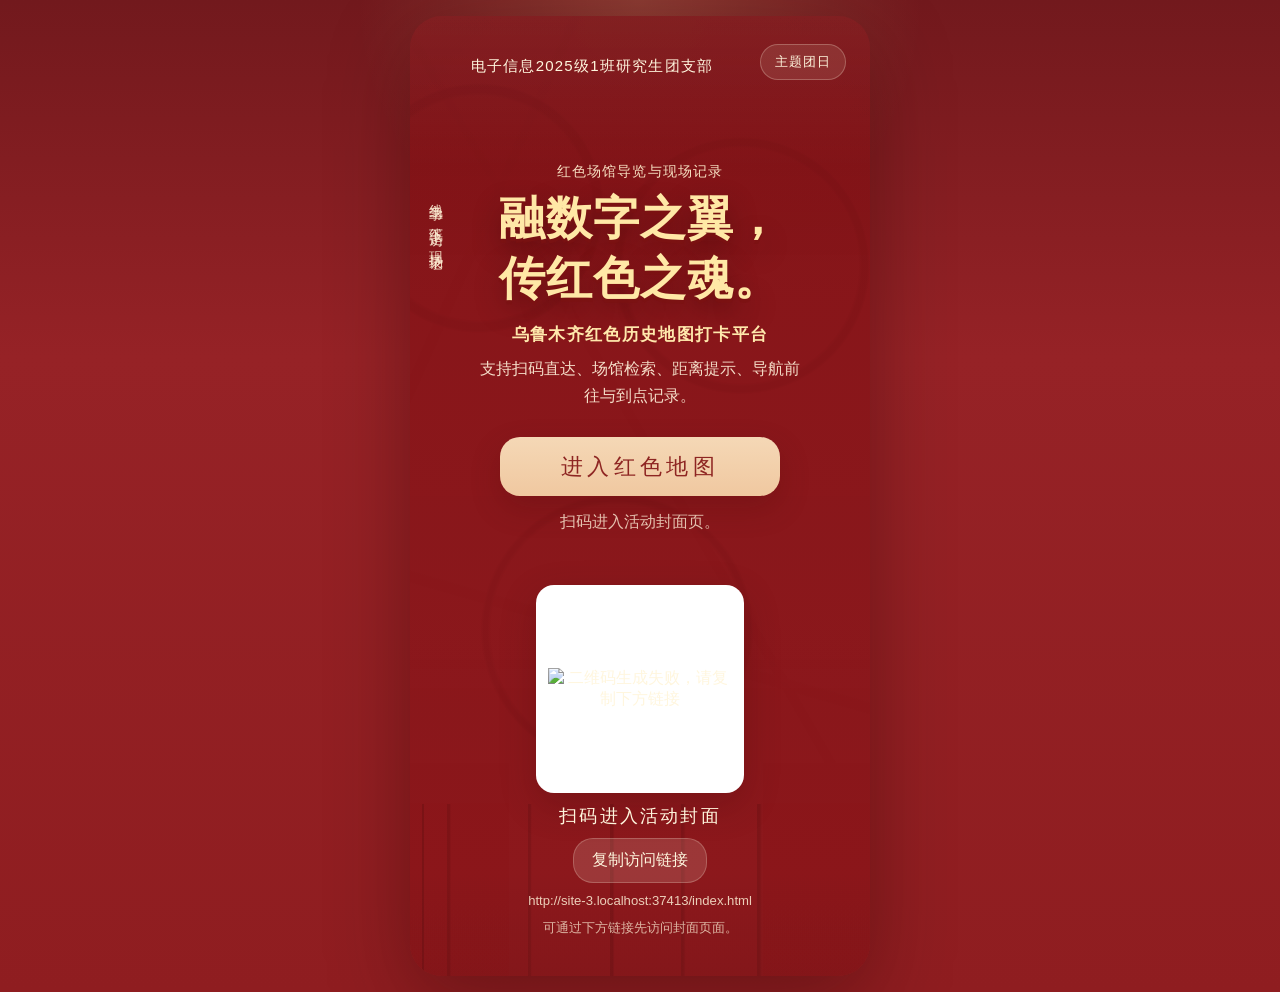
==== commit b3cc4f03: "Add files via upload" ====
--- a/index.html
+++ b/index.html
@@ -59,6 +59,7 @@
             const baseUrl = deployment.forceBaseUrl
                 ? deployment.forceBaseUrl.replace(/\/+$/, "") + "/"
                 : new URL("./", window.location.href).toString();
+            const coverUrl = new URL("index.html", baseUrl).toString();
             const mapUrl = new URL("map.html", baseUrl).toString();
             const isLocalPreview = window.location.protocol === "file:";
             const canSharePublicUrl = Boolean(deployment.forceBaseUrl) || !isLocalPreview;
@@ -67,14 +68,14 @@
 
             if (canSharePublicUrl) {
                 posterUrl.hidden = false;
-                posterUrl.textContent = mapUrl;
+                posterUrl.textContent = coverUrl;
                 copyLinkButton.hidden = false;
                 qrImage.hidden = false;
                 qrPlaceholder.hidden = true;
-                qrImage.src = qrApiTemplate.replace("{url}", encodeURIComponent(mapUrl));
-                qrCaption.textContent = "扫码进入活动地图";
-                qrNote.textContent = "可通过下方链接直接访问地图页面。";
-                posterHint.textContent = "扫码进入地图页面。";
+                qrImage.src = qrApiTemplate.replace("{url}", encodeURIComponent(coverUrl));
+                qrCaption.textContent = "扫码进入活动封面";
+                qrNote.textContent = "可通过下方链接先访问封面页面。";
+                posterHint.textContent = "扫码进入活动封面页。";
             } else {
                 posterUrl.hidden = true;
                 posterUrl.textContent = "";
@@ -93,13 +94,13 @@
 
             copyLinkButton.addEventListener("click", async function () {
                 try {
-                    await navigator.clipboard.writeText(mapUrl);
+                    await navigator.clipboard.writeText(coverUrl);
                     copyLinkButton.textContent = "链接已复制";
                     window.setTimeout(function () {
                         copyLinkButton.textContent = "复制访问链接";
                     }, 2200);
                 } catch (error) {
-                    window.prompt("复制活动链接", mapUrl);
+                    window.prompt("复制活动链接", coverUrl);
                 }
             });
         }());
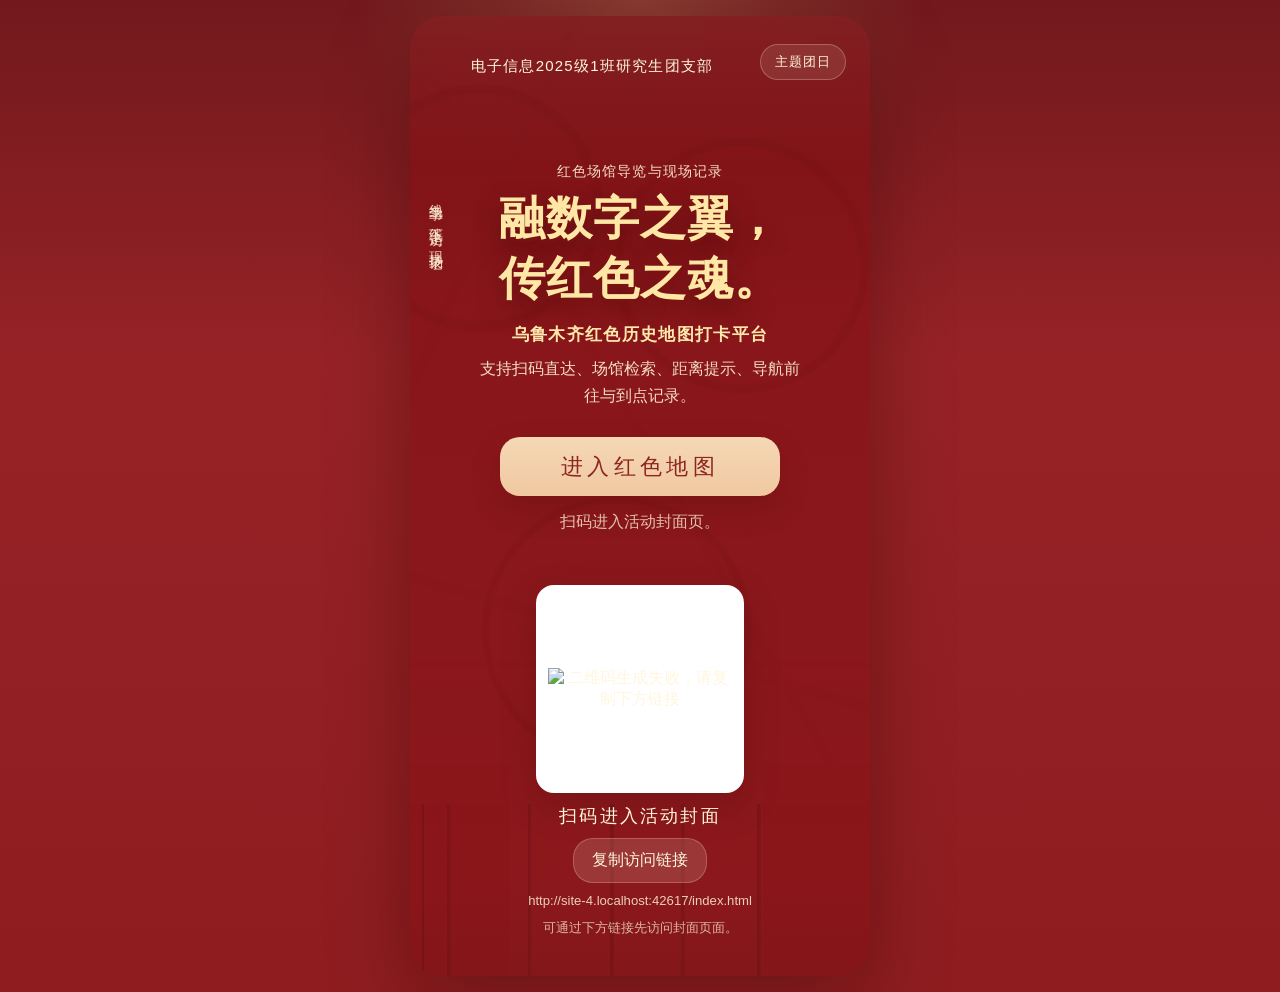
==== commit 1cb29986: "Add files via upload" ====
--- a/index.html
+++ b/index.html
@@ -40,7 +40,7 @@
         </section>
     </main>
 
-    <script src="config.js?v=20260519-savedupload"></script>
+    <script src="config.js?v=20260519-deletecheckin"></script>
     <script>
         (function () {
             const appConfig = window.RED_MAP_CONFIG || {};
--- a/static/style.css
+++ b/static/style.css
@@ -1277,14 +1277,53 @@
     background: #fff8f3;
 }
 
+.checkin-header {
+    display: flex;
+    align-items: flex-start;
+    justify-content: space-between;
+    gap: 10px;
+}
+
+.checkin-title {
+    display: grid;
+    gap: 5px;
+    min-width: 0;
+}
+
 .checkin-item p,
 .checkin-item strong,
 .checkin-item small {
     margin: 0;
 }
 
+.checkin-item strong,
+.checkin-item small {
+    overflow-wrap: anywhere;
+}
+
 .checkin-item small {
     color: var(--muted);
+}
+
+.checkin-delete-button {
+    flex: 0 0 auto;
+    padding: 6px 10px;
+    border-radius: 999px;
+    background: #fff;
+    color: var(--red-800);
+    font-size: 0.78rem;
+    line-height: 1;
+    box-shadow: inset 0 0 0 1px rgba(183, 48, 48, 0.18);
+}
+
+.checkin-delete-button:hover {
+    background: #ffe8e0;
+}
+
+.checkin-delete-button:disabled {
+    cursor: not-allowed;
+    color: #9a8181;
+    background: #f2ebe7;
 }
 
 .checkin-photo {
